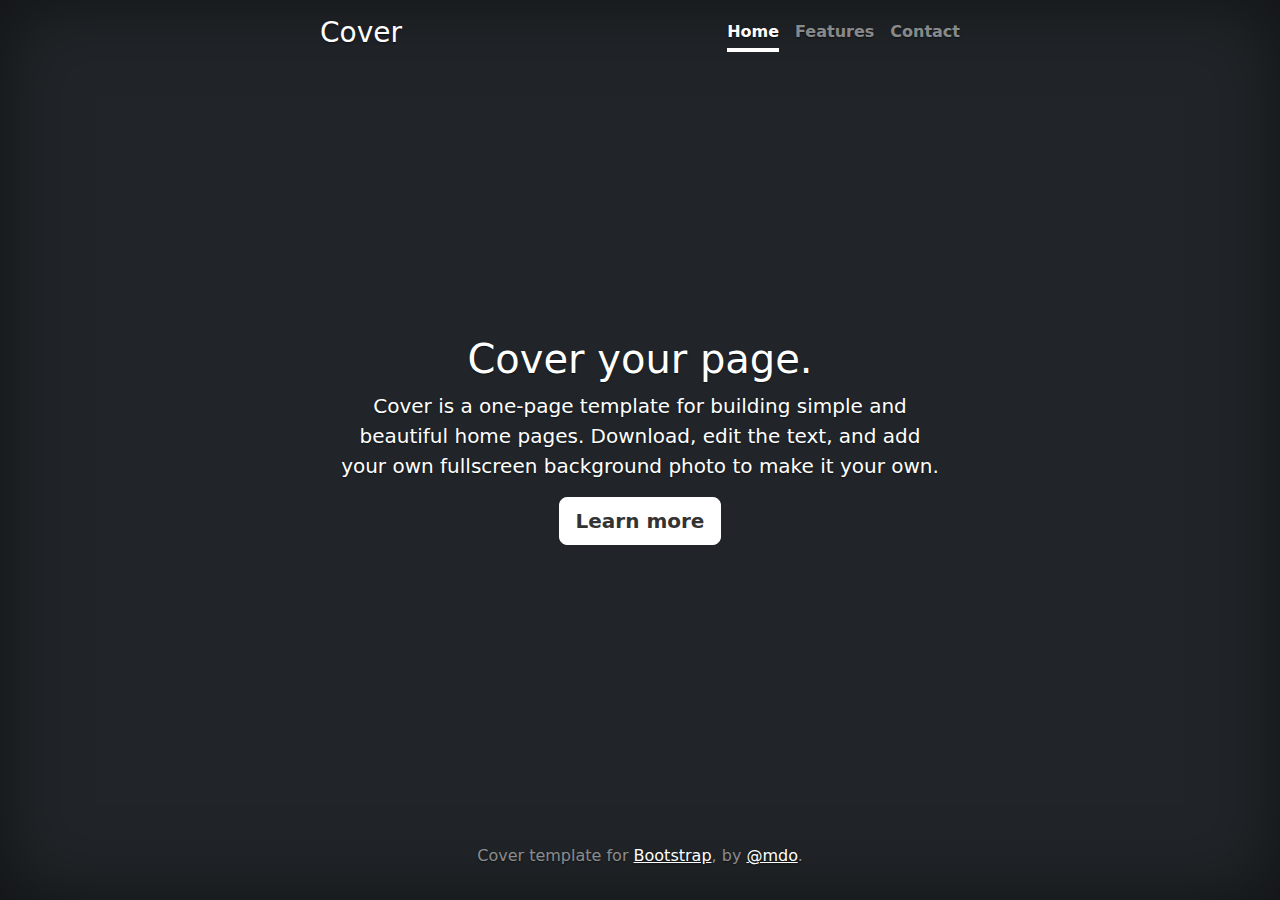
==== test.html @ 2e6d2fba "Cover added" ====
<!doctype html>
<html lang="en" class="h-100">
  <head>
    <meta charset="utf-8">
    <meta name="viewport" content="width=device-width, initial-scale=1">
    <meta name="description" content="">
    <meta name="author" content="Mark Otto, Jacob Thornton, and Bootstrap contributors">
    <meta name="generator" content="Hugo 0.88.1">
    <title>Cover Template · Bootstrap v5.1</title>

    

    

    <link href="https://cdn.jsdelivr.net/npm/bootstrap@5.1.3/dist/css/bootstrap.min.css" rel="stylesheet">
    <script src="https://cdn.jsdelivr.net/npm/bootstrap@5.1.3/dist/js/bootstrap.bundle.min.js"></script>


    <style>
      .bd-placeholder-img {
        font-size: 1.125rem;
        text-anchor: middle;
        -webkit-user-select: none;
        -moz-user-select: none;
        user-select: none;
      }

      @media (min-width: 768px) {
        .bd-placeholder-img-lg {
          font-size: 3.5rem;
        }
      }
    </style>

    
    <!-- Custom styles for this template -->
    <link href="cover.css" rel="stylesheet">
  </head>
  <body class="d-flex h-100 text-center text-white bg-dark">
    
<div class="cover-container d-flex w-100 h-100 p-3 mx-auto flex-column">
  <header class="mb-auto">
    <div>
      <h3 class="float-md-start mb-0">Cover</h3>
      <nav class="nav nav-masthead justify-content-center float-md-end">
        <a class="nav-link active" aria-current="page" href="#">Home</a>
        <a class="nav-link" href="#">Features</a>
        <a class="nav-link" href="#">Contact</a>
      </nav>
    </div>
  </header>

  <main class="px-3">
    <h1>Cover your page.</h1>
    <p class="lead">Cover is a one-page template for building simple and beautiful home pages. Download, edit the text, and add your own fullscreen background photo to make it your own.</p>
    <p class="lead">
      <a href="#" class="btn btn-lg btn-secondary fw-bold border-white bg-white">Learn more</a>
    </p>
  </main>

  <footer class="mt-auto text-white-50">
    <p>Cover template for <a href="https://getbootstrap.com/" class="text-white">Bootstrap</a>, by <a href="https://twitter.com/mdo" class="text-white">@mdo</a>.</p>
  </footer>
</div>


    
  </body>
</html>
---- cover.css ----
/*
 * Globals
 */


/* Custom default button */
.btn-secondary,
.btn-secondary:hover,
.btn-secondary:focus {
  color: #333;
  text-shadow: none; /* Prevent inheritance from `body` */
}


/*
 * Base structure
 */

body {
  text-shadow: 0 .05rem .1rem rgba(0, 0, 0, .5);
  box-shadow: inset 0 0 5rem rgba(0, 0, 0, .5);
}

.cover-container {
  max-width: 42em;
}


/*
 * Header
 */

.nav-masthead .nav-link {
  padding: .25rem 0;
  font-weight: 700;
  color: rgba(255, 255, 255, .5);
  background-color: transparent;
  border-bottom: .25rem solid transparent;
}

.nav-masthead .nav-link:hover,
.nav-masthead .nav-link:focus {
  border-bottom-color: rgba(255, 255, 255, .25);
}

.nav-masthead .nav-link + .nav-link {
  margin-left: 1rem;
}

.nav-masthead .active {
  color: #fff;
  border-bottom-color: #fff;
}
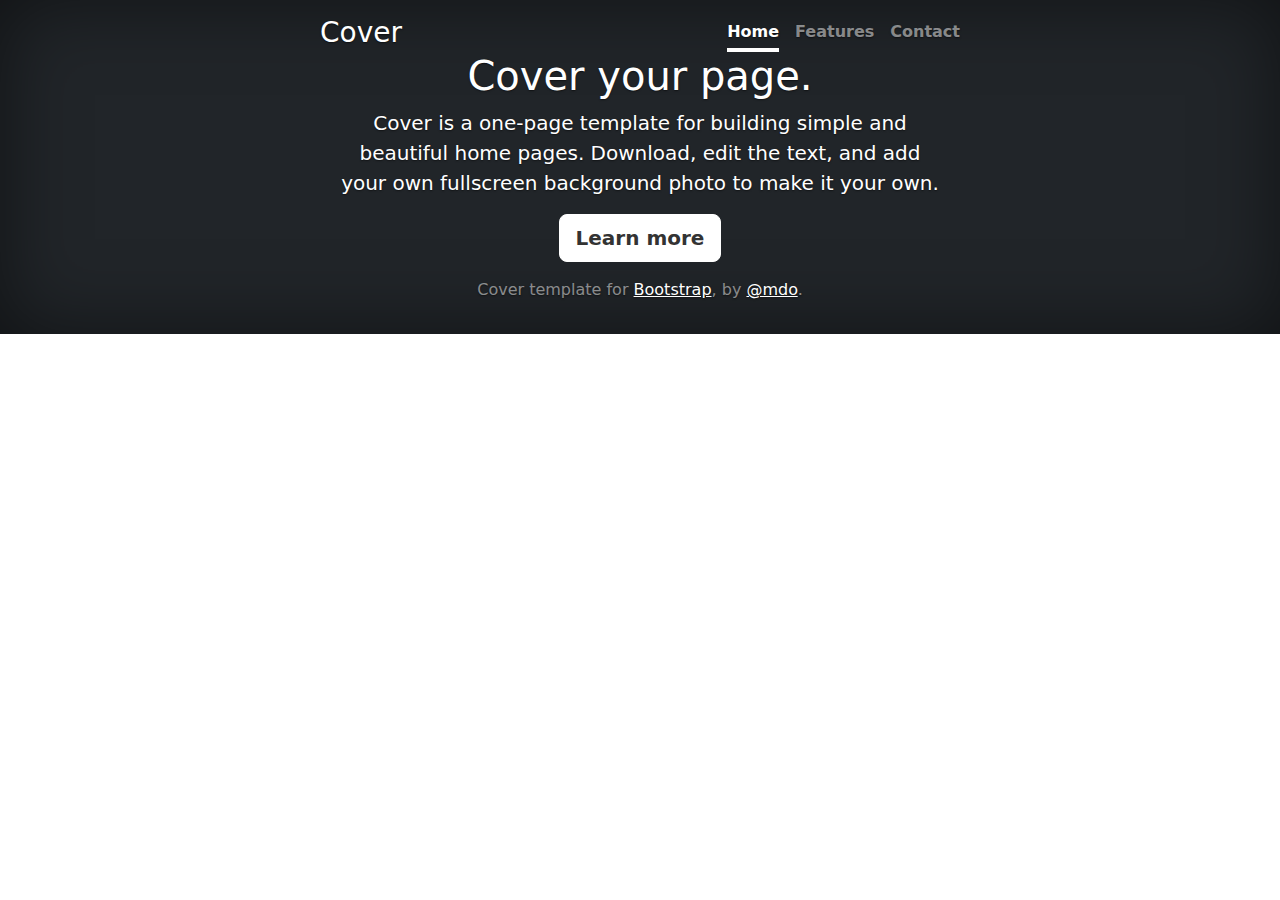
==== commit 8e679d0a: "Broken" ====
--- a/test.html
+++ b/test.html
@@ -36,34 +36,32 @@
     <!-- Custom styles for this template -->
     <link href="cover.css" rel="stylesheet">
   </head>
-  <body class="d-flex h-100 text-center text-white bg-dark">
+  <body>
+  <div id="poop" class="d-flex h-100 text-center text-white bg-dark">
+    <div class="cover-container d-flex w-100 h-100 p-3 mx-auto flex-column">
+      <header class="mb-auto">
+        <div>
+          <h3 class="float-md-start mb-0">Cover</h3>
+          <nav class="nav nav-masthead justify-content-center float-md-end">
+            <a class="nav-link active" aria-current="page" href="#">Home</a>
+            <a class="nav-link" href="#">Features</a>
+            <a class="nav-link" href="#">Contact</a>
+          </nav>
+        </div>
+      </header>
     
-<div class="cover-container d-flex w-100 h-100 p-3 mx-auto flex-column">
-  <header class="mb-auto">
-    <div>
-      <h3 class="float-md-start mb-0">Cover</h3>
-      <nav class="nav nav-masthead justify-content-center float-md-end">
-        <a class="nav-link active" aria-current="page" href="#">Home</a>
-        <a class="nav-link" href="#">Features</a>
-        <a class="nav-link" href="#">Contact</a>
-      </nav>
+      <main class="px-3">
+        <h1>Cover your page.</h1>
+        <p class="lead">Cover is a one-page template for building simple and beautiful home pages. Download, edit the text, and add your own fullscreen background photo to make it your own.</p>
+        <p class="lead">
+          <a href="#" class="btn btn-lg btn-secondary fw-bold border-white bg-white">Learn more</a>
+        </p>
+      </main>
+    
+      <footer class="mt-auto text-white-50">
+        <p>Cover template for <a href="https://getbootstrap.com/" class="text-white">Bootstrap</a>, by <a href="https://twitter.com/mdo" class="text-white">@mdo</a>.</p>
+      </footer>
     </div>
-  </header>
-
-  <main class="px-3">
-    <h1>Cover your page.</h1>
-    <p class="lead">Cover is a one-page template for building simple and beautiful home pages. Download, edit the text, and add your own fullscreen background photo to make it your own.</p>
-    <p class="lead">
-      <a href="#" class="btn btn-lg btn-secondary fw-bold border-white bg-white">Learn more</a>
-    </p>
-  </main>
-
-  <footer class="mt-auto text-white-50">
-    <p>Cover template for <a href="https://getbootstrap.com/" class="text-white">Bootstrap</a>, by <a href="https://twitter.com/mdo" class="text-white">@mdo</a>.</p>
-  </footer>
-</div>
-
-
-    
+  </div>    
   </body>
 </html>--- a/cover.css
+++ b/cover.css
@@ -16,7 +16,7 @@
  * Base structure
  */
 
-body {
+#poop {
   text-shadow: 0 .05rem .1rem rgba(0, 0, 0, .5);
   box-shadow: inset 0 0 5rem rgba(0, 0, 0, .5);
 }
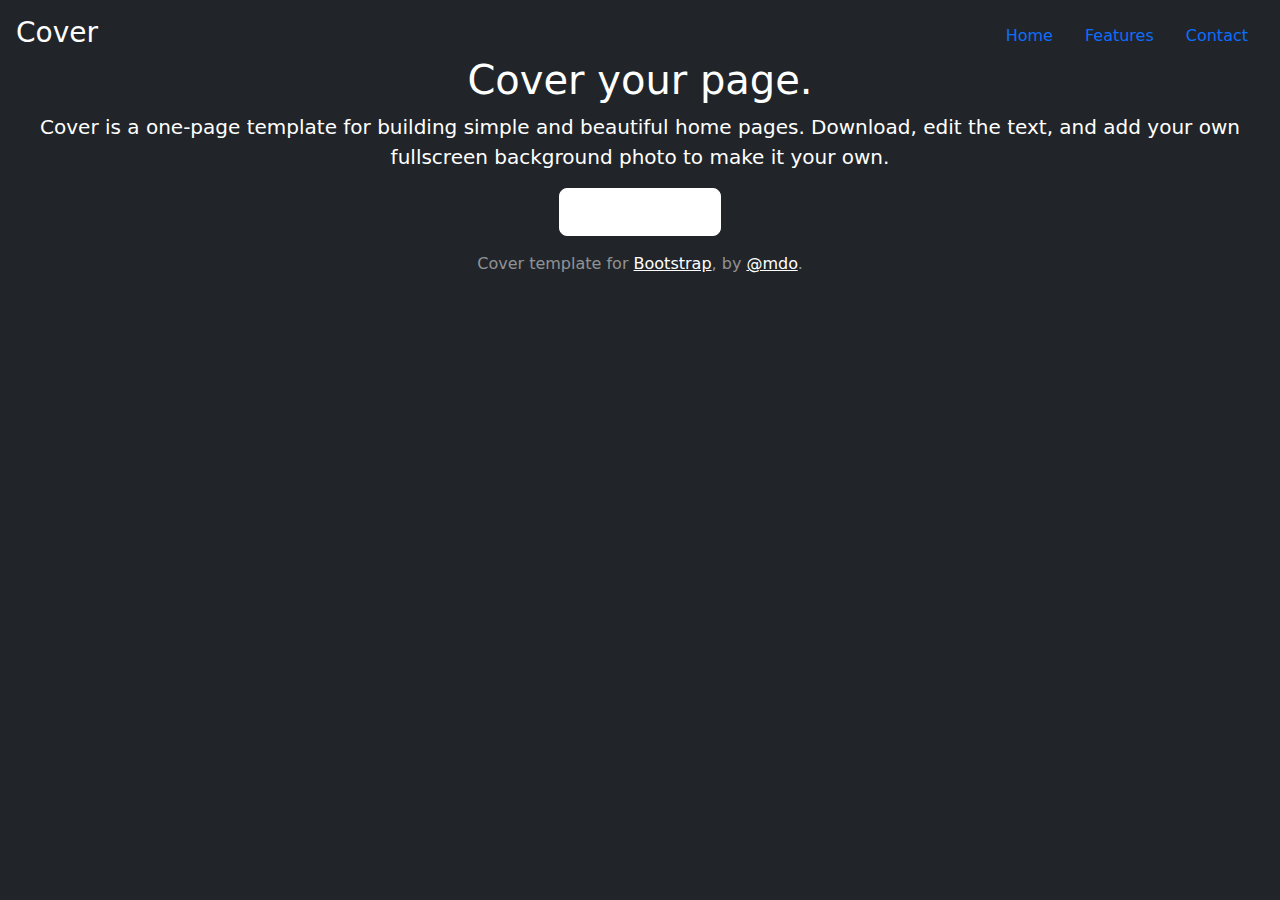
==== commit ee267d26: "Update test.html" ====
--- a/test.html
+++ b/test.html
@@ -1,5 +1,5 @@
 <!doctype html>
-<html lang="en" class="h-100">
+<html lang="en">
   <head>
     <meta charset="utf-8">
     <meta name="viewport" content="width=device-width, initial-scale=1">
@@ -34,10 +34,9 @@
 
     
     <!-- Custom styles for this template -->
-    <link href="cover.css" rel="stylesheet">
+
   </head>
-  <body>
-  <div id="poop" class="d-flex h-100 text-center text-white bg-dark">
+  <body class="d-flex h-100 text-center text-white bg-dark">
     <div class="cover-container d-flex w-100 h-100 p-3 mx-auto flex-column">
       <header class="mb-auto">
         <div>
@@ -61,7 +60,6 @@
       <footer class="mt-auto text-white-50">
         <p>Cover template for <a href="https://getbootstrap.com/" class="text-white">Bootstrap</a>, by <a href="https://twitter.com/mdo" class="text-white">@mdo</a>.</p>
       </footer>
-    </div>
-  </div>    
+    </div> 
   </body>
-</html>+</html>
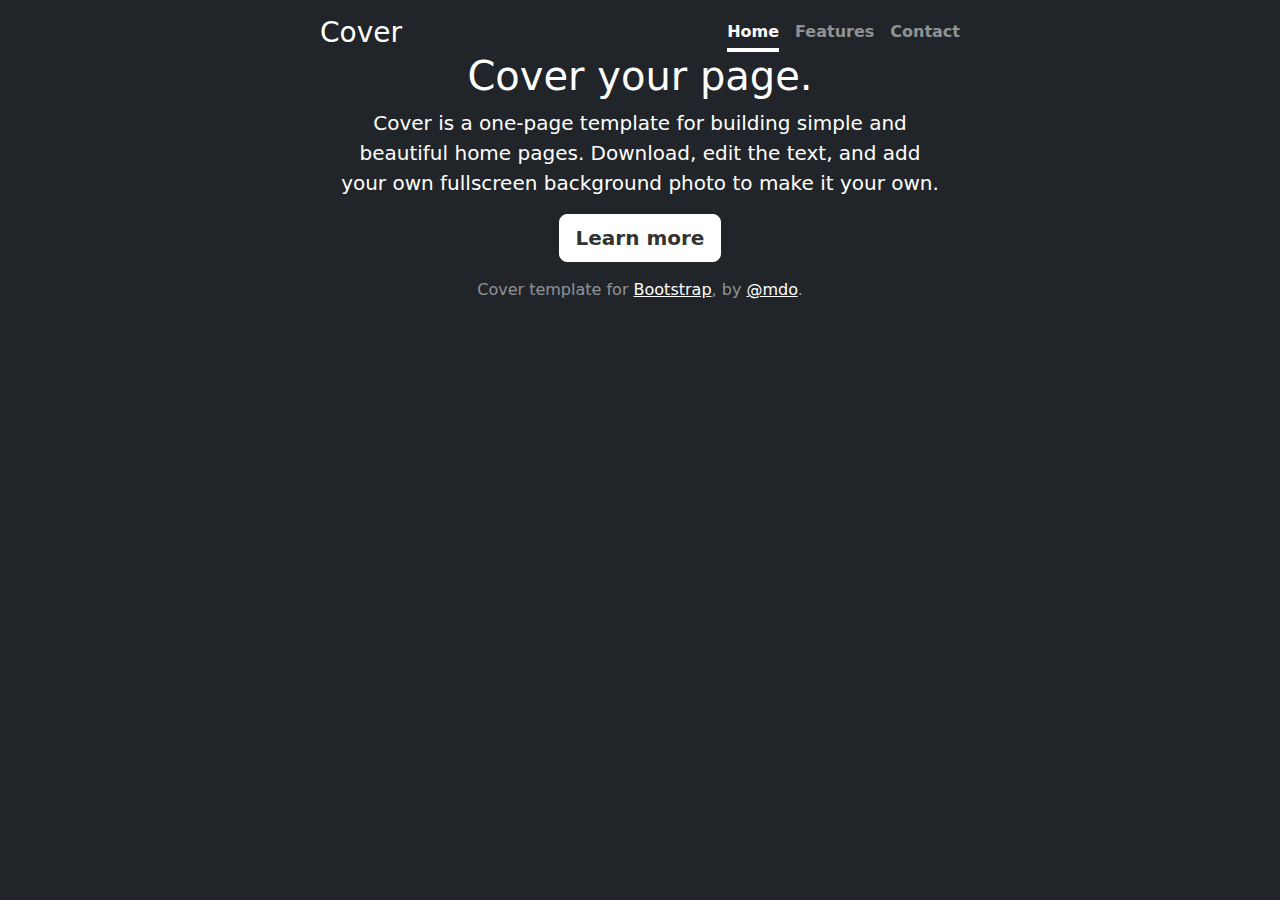
==== commit b86ba817: "Update test.html" ====
--- a/test.html
+++ b/test.html
@@ -34,7 +34,7 @@
 
     
     <!-- Custom styles for this template -->
-
+    <link href="cover.css" rel="stylesheet">
   </head>
   <body class="d-flex h-100 text-center text-white bg-dark">
     <div class="cover-container d-flex w-100 h-100 p-3 mx-auto flex-column">
--- a/cover.css
+++ b/cover.css
@@ -0,0 +1,53 @@
+/*
+ * Globals
+ */
+
+
+/* Custom default button */
+.btn-secondary,
+.btn-secondary:hover,
+.btn-secondary:focus {
+  color: #333;
+  text-shadow: none; /* Prevent inheritance from `body` */
+}
+
+
+/*
+ * Base structure
+ */
+
+#poop {
+  text-shadow: 0 .05rem .1rem rgba(0, 0, 0, .5);
+  box-shadow: inset 0 0 5rem rgba(0, 0, 0, .5);
+}
+
+.cover-container {
+  max-width: 42em;
+}
+
+
+/*
+ * Header
+ */
+
+.nav-masthead .nav-link {
+  padding: .25rem 0;
+  font-weight: 700;
+  color: rgba(255, 255, 255, .5);
+  background-color: transparent;
+  border-bottom: .25rem solid transparent;
+}
+
+.nav-masthead .nav-link:hover,
+.nav-masthead .nav-link:focus {
+  border-bottom-color: rgba(255, 255, 255, .25);
+}
+
+.nav-masthead .nav-link + .nav-link {
+  margin-left: 1rem;
+}
+
+.nav-masthead .active {
+  color: #fff;
+  border-bottom-color: #fff;
+}
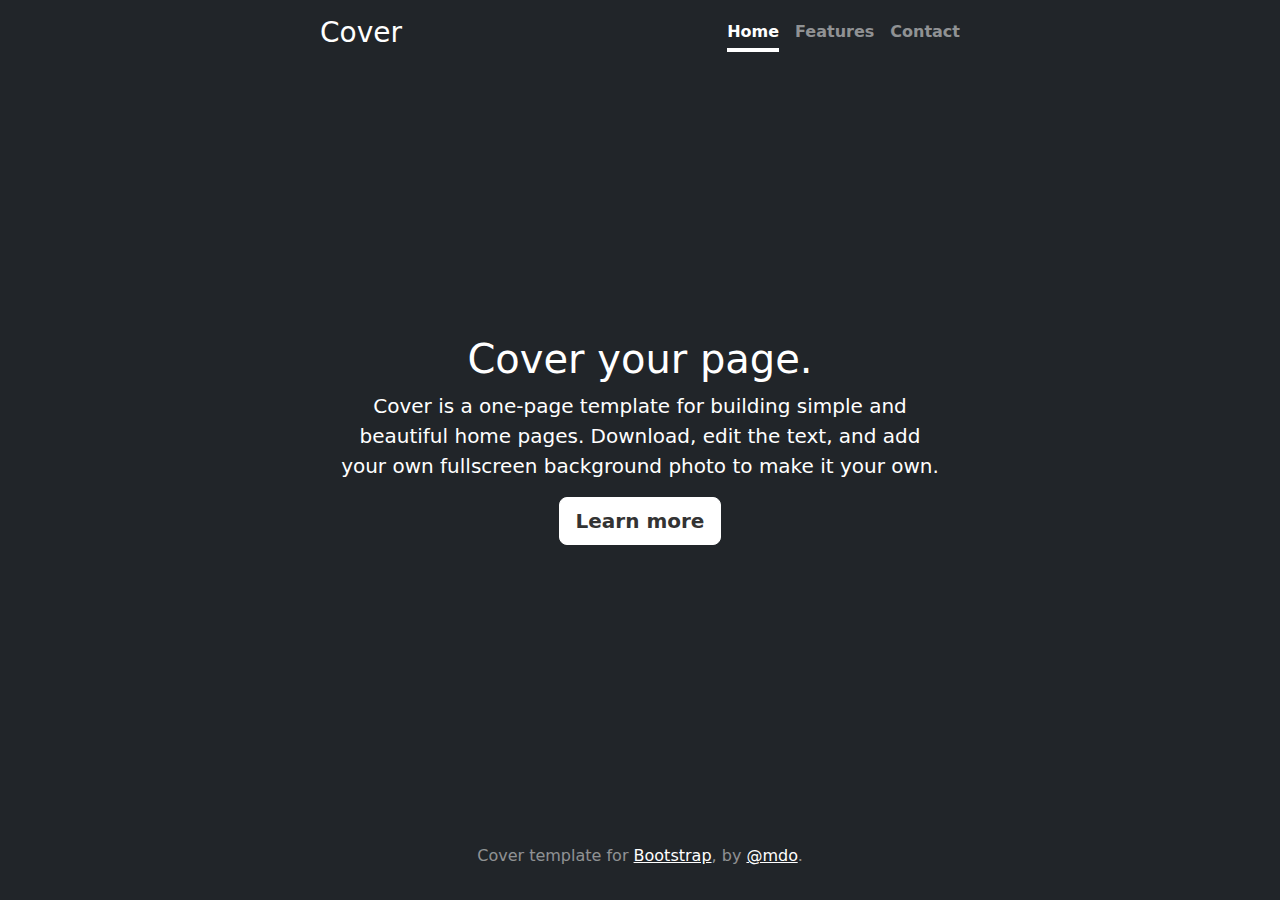
==== commit 54deb952: "Update test.html" ====
--- a/test.html
+++ b/test.html
@@ -1,5 +1,5 @@
 <!doctype html>
-<html lang="en">
+<html lang="en" class="h-100">
   <head>
     <meta charset="utf-8">
     <meta name="viewport" content="width=device-width, initial-scale=1">
--- a/cover.css
+++ b/cover.css
@@ -16,7 +16,7 @@
  * Base structure
  */
 
-#poop {
+.body {
   text-shadow: 0 .05rem .1rem rgba(0, 0, 0, .5);
   box-shadow: inset 0 0 5rem rgba(0, 0, 0, .5);
 }
